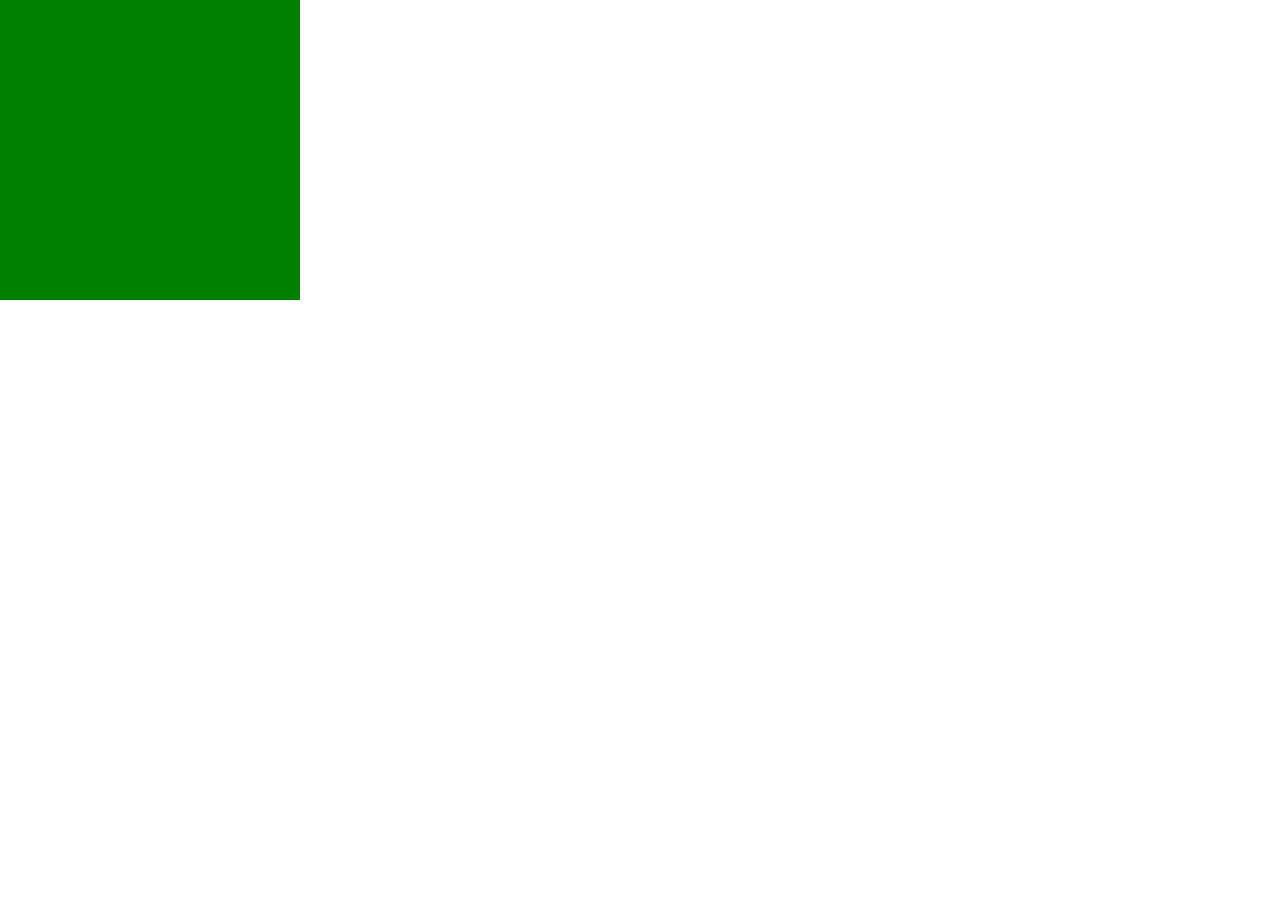
==== Module2-2048-game-v2/index.html @ e57f85e0 "ЪбЪ" ====
<!DOCTYPE html>
<html lang="en">

<head>
  <meta charset="UTF-8">
  <meta name="viewport" content="width=device-width, initial-scale=1.0">
  <meta http-equiv="X-UA-Compatible" content="ie=edge">
  <link rel="stylesheet" href="./css/style.min.css">
  <title>Game "2048"</title>
</head>

<body>
  <section class="game-section">
    <div class="container">

      <!-- <div class="score">
        <h2 class="score__title">Score</h2>
        <span class="score__counter" id="score">0</span>
        <div class="score__game-result" id="result"></div>
      </div> -->

      <div class="game-field JS-game-field"></div>


    </div>
  </section>



  <footer></footer>
  <script src="./script.js"></script>
</body>

</html>
---- Module2-2048-game-v2/css/style.min.css ----
*{-webkit-box-sizing:border-box;box-sizing:border-box;margin:0 auto}.container{background-color:#bcbcff;min-width:360px;width:80vw}.game-field{background-color:green;height:300px;width:300px;position:absolute;left:0;top:0}.game-field__cell{position:absolute;width:50px;height:50px;font-size:48px;background-color:#fff;-webkit-transition:all 0.15s;transition:all 0.15s}
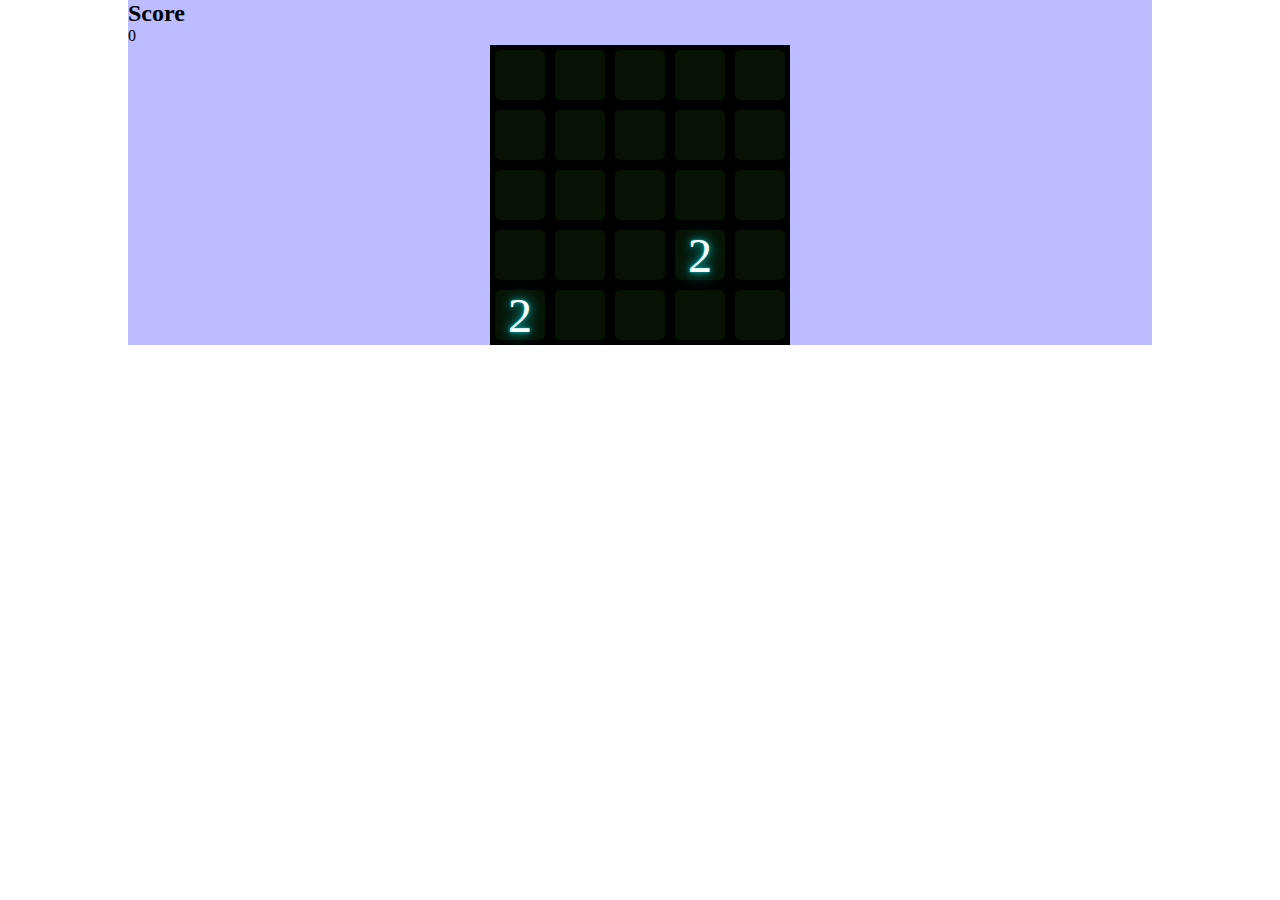
==== commit 5e238610: "добавлен счётчик" ====
--- a/Module2-2048-game-v2/index.html
+++ b/Module2-2048-game-v2/index.html
@@ -13,11 +13,11 @@
   <section class="game-section">
     <div class="container">
 
-      <!-- <div class="score">
+      <div class="score">
         <h2 class="score__title">Score</h2>
         <span class="score__counter" id="score">0</span>
         <div class="score__game-result" id="result"></div>
-      </div> -->
+      </div>
 
       <div class="game-field JS-game-field"></div>
 
--- a/Module2-2048-game-v2/css/style.min.css
+++ b/Module2-2048-game-v2/css/style.min.css
@@ -1 +1,45 @@
-*{-webkit-box-sizing:border-box;box-sizing:border-box;margin:0 auto}.container{background-color:#bcbcff;min-width:360px;width:80vw}.game-field{background-color:green;height:300px;width:300px;position:absolute;left:0;top:0}.game-field__cell{position:absolute;width:50px;height:50px;font-size:48px;background-color:#fff;-webkit-transition:all 0.15s;transition:all 0.15s}
+*{-webkit-box-sizing:border-box;box-sizing:border-box;margin:0 auto}.container{background-color:#bcbcff;min-width:360px;width:80vw}.game-field{background-color:black;height:300px;width:300px;position:relative;left:0;top:0}.game-field__cell{position:absolute;width:50px;height:50px;font-size:48px;background-color:#071204;display:-webkit-box;display:-ms-flexbox;display:flex;border-radius:5px;-webkit-box-pack:center;-ms-flex-pack:center;justify-content:center;-webkit-box-align:center;-ms-flex-align:center;align-items:center;color:#fff;-webkit-transition:all 0.15s;transition:all 0.15s}.dynamic-style-2{text-shadow:0 0 1px #009999,+ 0 0 2px #009999,+ 0 0 5px #009999,+ 0 0 11px #009999,+ 0 0 20px #009999}.dynamic-style-4{text-shadow:0 0 1px #00cc00,+ 0 0 2px #00cc00,+ 0 0 5px #00cc00,+ 0 0 11px #00cc00,+ 0 0 20px #00cc00}.dynamic-style-8{text-shadow:0 0 1px #9fee00,+ 0 0 2px #9fee00,+ 0 0 5px #9fee00,+ 0 0 11px #9fee00,+ 0 0 20px #9fee00}.dynamic-style-16{text-shadow:0 0 1px #ffff00,+ 0 0 2px #ffff00,+ 0 0 5px #ffff00,+ 0 0 11px #ffff00,+ 0 0 20px #ffff00}.dynamic-style-32{text-shadow:0 0 1px #ffd300,+ 0 0 2px #ffd300,+ 0 0 5px #ffd300,+ 0 0 11px #ffd300,+ 0 0 20px #ffd300}.dynamic-style-64{text-shadow:0 0 1px #ffaa00,+ 0 0 2px #ffaa00,+ 0 0 5px #ffaa00,+ 0 0 11px #ffaa00,+ 0 0 20px #ffaa00}.dynamic-style-128{font-size:35px;text-shadow:0 0 1px #ff7400,+ 0 0 2px #ff7400,+ 0 0 5px #ff7400,+ 0 0 11px #ff7400,+ 0 0 20px #ff7400}.dynamic-style-256{font-size:35px;text-shadow:0 0 1px #ff0000,+ 0 0 2px #ff0000,+ 0 0 5px #ff0000,+ 0 0 11px #ff0000,+ 0 0 20px #ff0000}.dynamic-style-512{font-size:35px;text-shadow:0 0 1px #cd0074,+ 0 0 2px #cd0074,+ 0 0 5px #cd0074,+ 0 0 11px #cd0074,+ 0 0 20px #cd0074}.dynamic-style-1024{font-size:25px;text-shadow:0 0 1px #7209ab,+ 0 0 2px #7209ab,+ 0 0 5px #7209ab,+ 0 0 11px #7209ab,+ 0 0 20px #7209ab}.dynamic-style-2048{font-size:25px;text-shadow:0 0 1px #3914b0,+ 0 0 2px #3914b0,+ 0 0 5px #3914b0,+ 0 0 11px #3914b0,+ 0 0 20px #3914b0}
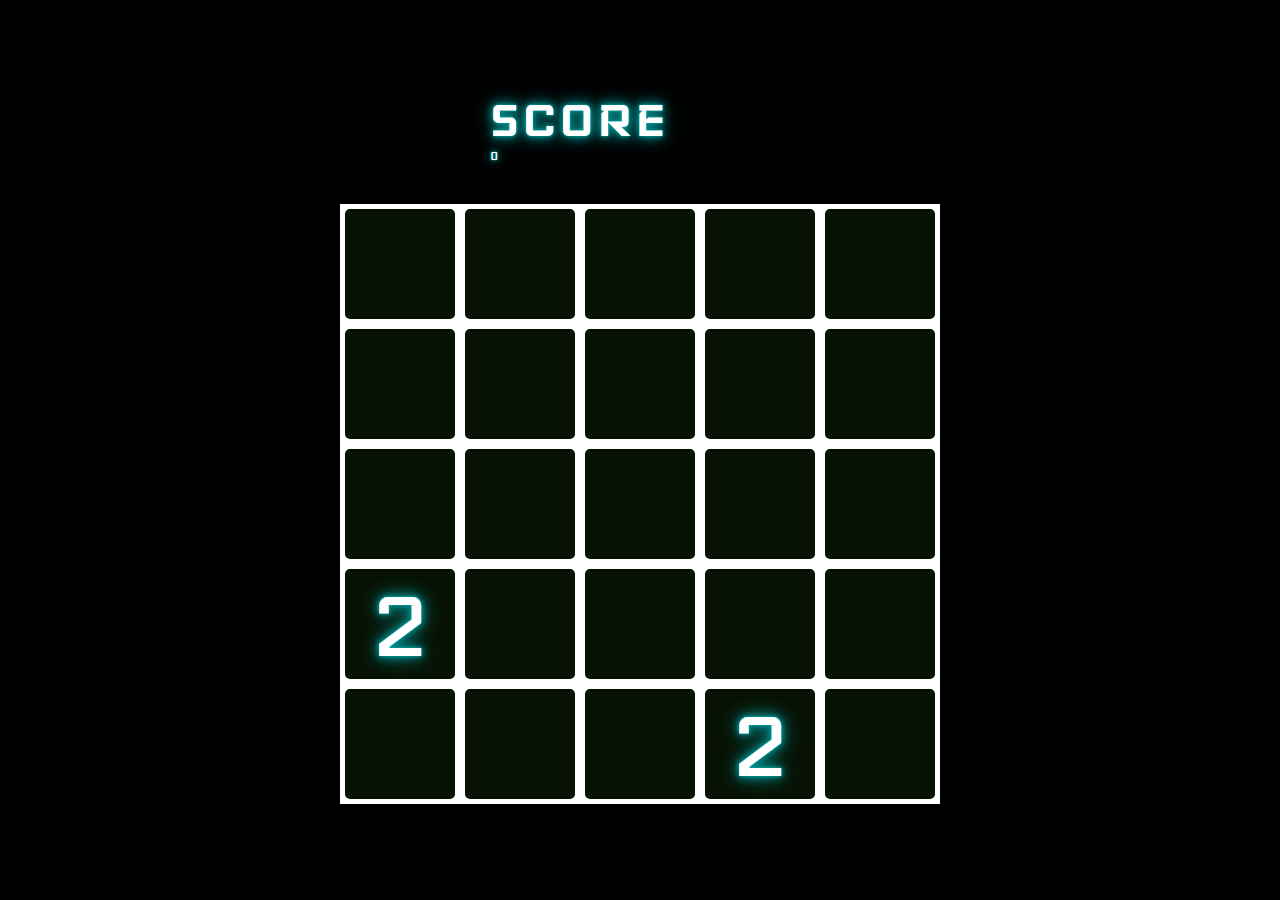
==== commit 7f3937e7: "добавлена проверка на победу, динамическое изменение размеров поля" ====
--- a/Module2-2048-game-v2/index.html
+++ b/Module2-2048-game-v2/index.html
@@ -16,7 +16,7 @@
       <div class="score">
         <h2 class="score__title">Score</h2>
         <span class="score__counter" id="score">0</span>
-        <div class="score__game-result" id="result"></div>
+        <div class="score__game-result" id="result-game"></div>
       </div>
 
       <div class="game-field JS-game-field"></div>
--- a/Module2-2048-game-v2/css/style.min.css
+++ b/Module2-2048-game-v2/css/style.min.css
@@ -1,4 +1,8 @@
-*{-webkit-box-sizing:border-box;box-sizing:border-box;margin:0 auto}.container{background-color:#bcbcff;min-width:360px;width:80vw}.game-field{background-color:black;height:300px;width:300px;position:relative;left:0;top:0}.game-field__cell{position:absolute;width:50px;height:50px;font-size:48px;background-color:#071204;display:-webkit-box;display:-ms-flexbox;display:flex;border-radius:5px;-webkit-box-pack:center;-ms-flex-pack:center;justify-content:center;-webkit-box-align:center;-ms-flex-align:center;align-items:center;color:#fff;-webkit-transition:all 0.15s;transition:all 0.15s}.dynamic-style-2{text-shadow:0 0 1px #009999,+@import url("https://fonts.googleapis.com/css2?family=Iceland&display=swap");*{margin:0 auto;padding:0;-webkit-box-sizing:border-box;box-sizing:border-box;font-family:'Iceland', cursive}body{background-color:#000;padding-top:10vh}.container{width:100vw}.game-section{width:100vw}.score{width:50%;max-width:300px;margin-bottom:40px;display:block;color:#fff;text-shadow:0 0 1px #009999,+ 0 0 2px #009999,+ 0 0 5px #009999,+ 0 0 11px #009999,+ 0 0 20px #009999}.score__title{text-transform:uppercase;font-size:60px;letter-spacing:3px}.game-field{background-color:#fff;height:300px;width:300px;position:relative;display:block}.game-field__cell{position:absolute;font-size:45px;background-color:#071204;display:-webkit-box;display:-ms-flexbox;display:flex;border-radius:5px;-webkit-box-pack:center;-ms-flex-pack:center;justify-content:center;-webkit-box-align:center;-ms-flex-align:center;align-items:center;color:#fff;-webkit-transition:all 0.15s;transition:all 0.15s}.dynamic-style-2{text-shadow:0 0 1px #009999,  0 0 2px #009999,  0 0 5px #009999,  0 0 11px #009999,@@ -42,4 +46,4 @@
  0 0 2px #3914b0,  0 0 5px #3914b0,  0 0 11px #3914b0,- 0 0 20px #3914b0}
+ 0 0 20px #3914b0}@media screen and (min-width: 768px){.container{width:80vw}.game-field{width:400px;height:400px}}@media screen and (min-width: 1200px){.container{width:60vw}.game-field{width:600px;height:600px}.game-field__cell{font-size:120px}.dynamic-style-16{font-size:100px}.dynamic-style-32{font-size:100px}.dynamic-style-64{font-size:100px}.dynamic-style-128{font-size:80px}.dynamic-style-256{font-size:80px}.dynamic-style-512{font-size:80px}.dynamic-style-1024{font-size:60px}.dynamic-style-2048{font-size:60px}}
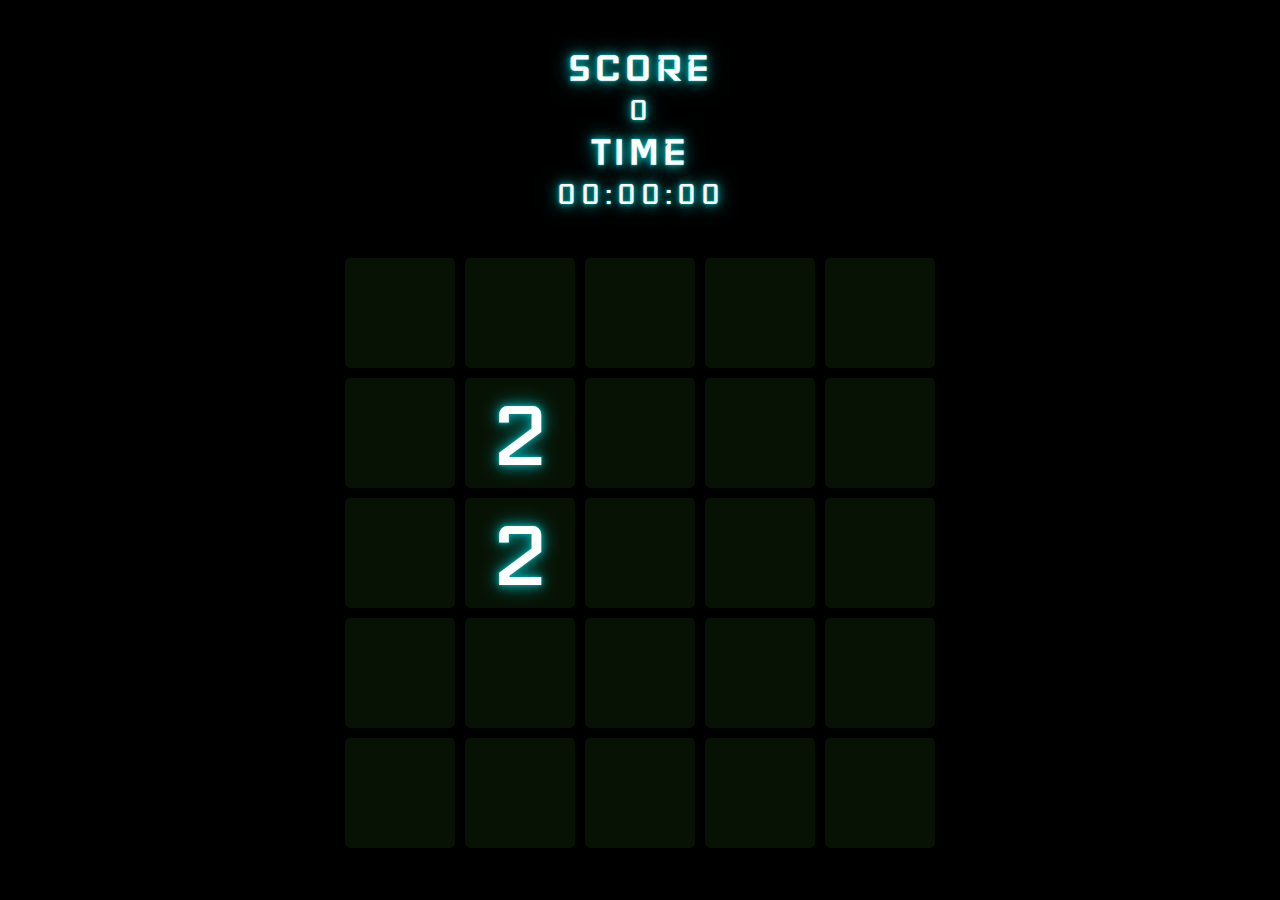
==== commit 36131ff2: "проверка сенсорного управления" ====
--- a/Module2-2048-game-v2/index.html
+++ b/Module2-2048-game-v2/index.html
@@ -14,12 +14,18 @@
     <div class="container">
 
       <div class="score">
-        <h2 class="score__title">Score</h2>
-        <span class="score__counter" id="score">0</span>
+        <h3 class="score__title">Score</h3>
+        <span class="score__counter" id="score-game">0</span>
         <div class="score__game-result" id="result-game"></div>
+        <h3 class="score__title">Time</h3>
+        <div class="score__game-timer" id="timer-game">00:00:00</div>
       </div>
 
       <div class="game-field JS-game-field"></div>
+      <div class="results">
+        <table class="results__table" id="table-of-results">
+        </table>
+      </div>
 
 
     </div>
--- a/Module2-2048-game-v2/css/style.min.css
+++ b/Module2-2048-game-v2/css/style.min.css
@@ -1,8 +1,12 @@
-@import url("https://fonts.googleapis.com/css2?family=Iceland&display=swap");*{margin:0 auto;padding:0;-webkit-box-sizing:border-box;box-sizing:border-box;font-family:'Iceland', cursive}body{background-color:#000;padding-top:10vh}.container{width:100vw}.game-section{width:100vw}.score{width:50%;max-width:300px;margin-bottom:40px;display:block;color:#fff;text-shadow:0 0 1px #009999,+@import url("https://fonts.googleapis.com/css2?family=Iceland&display=swap");*{margin:0 auto;padding:0;-webkit-box-sizing:border-box;box-sizing:border-box;font-family:'Iceland', cursive;-webkit-user-select:none;-moz-user-select:none;-ms-user-select:none;user-select:none}body{background-color:#000;padding-top:5vh}.container{width:100vw}.game-section{width:100vw}.score{width:auto;max-width:300px;margin-bottom:40px;display:-webkit-box;display:-ms-flexbox;display:flex;-webkit-box-orient:vertical;-webkit-box-direction:normal;-ms-flex-direction:column;flex-direction:column;-webkit-box-align:center;-ms-flex-align:center;align-items:center;-webkit-box-pack:center;-ms-flex-pack:center;justify-content:center;font-size:40px;letter-spacing:3px;color:#fff;text-shadow:0 0 1px #009999,  0 0 2px #009999,  0 0 5px #009999,  0 0 11px #009999,- 0 0 20px #009999}.score__title{text-transform:uppercase;font-size:60px;letter-spacing:3px}.game-field{background-color:#fff;height:300px;width:300px;position:relative;display:block}.game-field__cell{position:absolute;font-size:45px;background-color:#071204;display:-webkit-box;display:-ms-flexbox;display:flex;border-radius:5px;-webkit-box-pack:center;-ms-flex-pack:center;justify-content:center;-webkit-box-align:center;-ms-flex-align:center;align-items:center;color:#fff;-webkit-transition:all 0.15s;transition:all 0.15s}.dynamic-style-2{text-shadow:0 0 1px #009999,+ 0 0 20px #009999}.score__title{text-transform:uppercase}.game-field{background-color:#000;height:300px;width:300px;position:relative;display:block}.game-field__cell{position:absolute;font-size:45px;background-color:#071204;display:-webkit-box;display:-ms-flexbox;display:flex;border-radius:5px;-webkit-box-pack:center;-ms-flex-pack:center;justify-content:center;-webkit-box-align:center;-ms-flex-align:center;align-items:center;color:#fff;-webkit-transition:all 0.15s;transition:all 0.15s}.results__table{width:auto;max-width:300px;display:-webkit-box;display:-ms-flexbox;display:flex;-webkit-box-orient:vertical;-webkit-box-direction:normal;-ms-flex-direction:column;flex-direction:column;-webkit-box-align:center;-ms-flex-align:center;align-items:center;-webkit-box-pack:center;-ms-flex-pack:center;justify-content:center;font-size:18px;color:#fff;text-shadow:0 0 1px #009999,+ 0 0 2px #009999,+ 0 0 5px #009999,+ 0 0 11px #009999,+ 0 0 20px #009999}.dynamic-style-2{text-shadow:0 0 1px #009999,  0 0 2px #009999,  0 0 5px #009999,  0 0 11px #009999,@@ -46,4 +50,4 @@
  0 0 2px #3914b0,  0 0 5px #3914b0,  0 0 11px #3914b0,- 0 0 20px #3914b0}@media screen and (min-width: 768px){.container{width:80vw}.game-field{width:400px;height:400px}}@media screen and (min-width: 1200px){.container{width:60vw}.game-field{width:600px;height:600px}.game-field__cell{font-size:120px}.dynamic-style-16{font-size:100px}.dynamic-style-32{font-size:100px}.dynamic-style-64{font-size:100px}.dynamic-style-128{font-size:80px}.dynamic-style-256{font-size:80px}.dynamic-style-512{font-size:80px}.dynamic-style-1024{font-size:60px}.dynamic-style-2048{font-size:60px}}
+ 0 0 20px #3914b0}@media screen and (min-width: 768px){.container{width:80vw}.game-field{width:400px;height:400px}.game-field__cell{font-size:75px}.dynamic-style-16{font-size:65px}.dynamic-style-32{font-size:65px}.dynamic-style-64{font-size:65px}.dynamic-style-128{font-size:45px}.dynamic-style-256{font-size:45px}.dynamic-style-512{font-size:45px}.dynamic-style-1024{font-size:40px}.dynamic-style-2048{font-size:40px}}@media screen and (min-width: 1200px){.container{width:60vw}.game-field{width:600px;height:600px}.game-field__cell{font-size:120px}.dynamic-style-16{font-size:100px}.dynamic-style-32{font-size:100px}.dynamic-style-64{font-size:100px}.dynamic-style-128{font-size:80px}.dynamic-style-256{font-size:80px}.dynamic-style-512{font-size:80px}.dynamic-style-1024{font-size:60px}.dynamic-style-2048{font-size:60px}}
